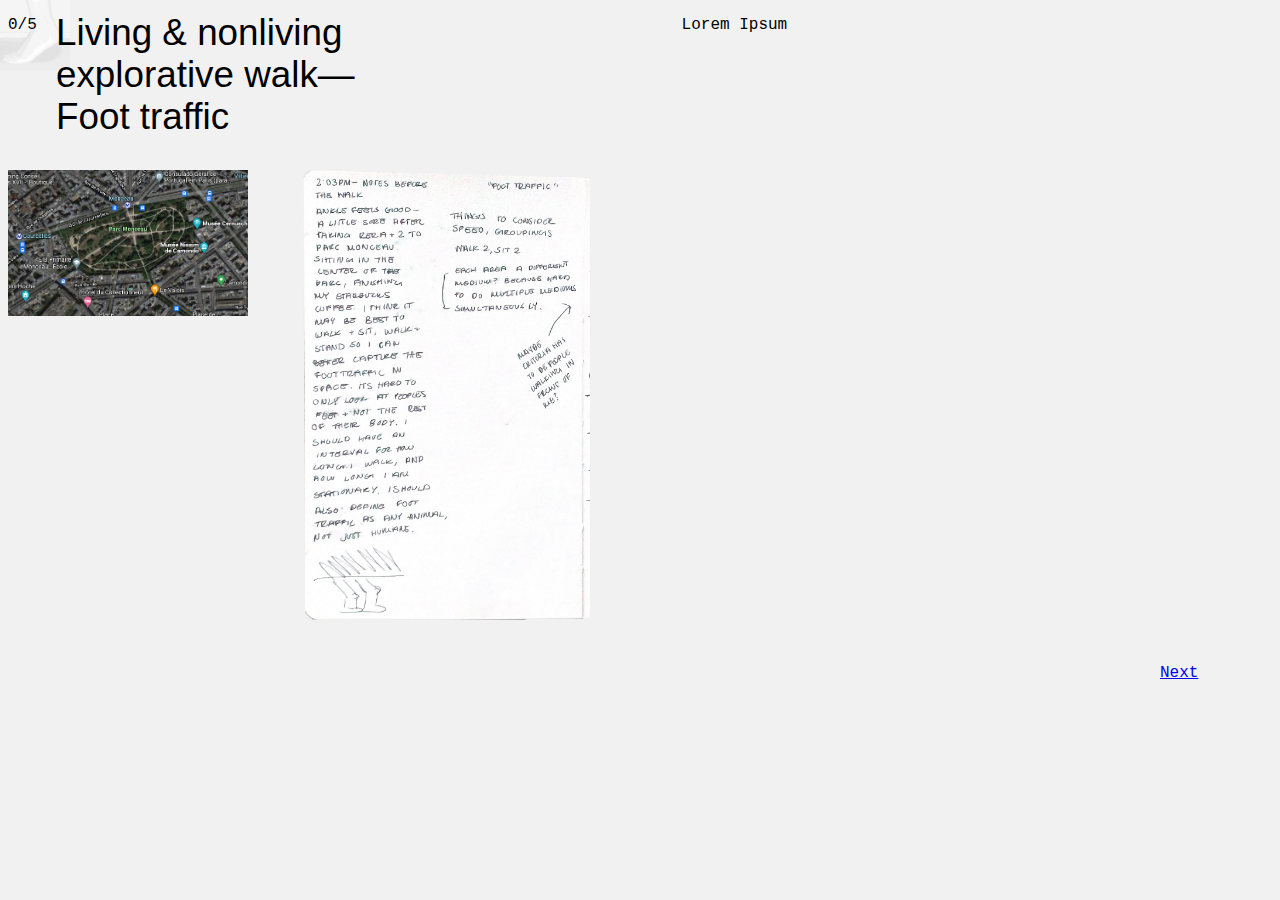
==== index.html @ be109c41 "Initial upload" ====
<!DOCTYPE html>
<html lang="en">
  <head>
    <meta charset="utf-8">
    <meta http-equiv="X-UA-Compatible" content="IE=edge">
    <meta name="viewport" content="width=device-width, initial-scale=1">
    <title>Foot Traffic</title>
    <link rel="stylesheet" href="styles.css">
    
  </head>  
  <body>

    <div class="cursor">
        <img class="foot" src="cursor.png" alt="Foot">
    </div>

        <!-- Flexbox for written into and map -->
        <div class="container">

            <div class="box box1">
                0/5
            </div>

            <div class="box box2">
                
                Living & nonliving <br> 
                explorative walk— <br>
                Foot traffic
                
            </div>

            <div class="box box3">
                Lorem Ipsum
            </div>

            <div class="box box4">
                <img class="map" src="images/1.png" alt="Map of Parc Monceau">
            </div>

            <div class="box box5"></div>


                 <div class="border">

            <div class="box box6">
                <img class="journal" src="images/2.png" alt="First journal entry">
            </div>

            <div class="box box7"></div>
            
                </div>
        </div>

        <!-- Button -->
        <div class="next">

           <a href="parcmonceau.html">Next</a> 

        </div>
        



  

    
  </body>
  <script src="script.js" defer></script>
</html>
---- styles.css ----
body {
    color: rgb(0, 0, 0);
    background-color: rgb(241, 241, 241);
    font-family: 'Helvetica';
  }

   /*FLEXBOX*/
.container {
    display: flex;
    flex-wrap: wrap;
    justify-content: left;
    margin: auto;
    position: absolute;
    z-index: 1;
    padding-top: .5em;
  }

  .box {
    padding-bottom: 2rem;
  }

  .box1 {
    min-width: 3em;
    font-family: 'Courier';
  }

  .box2 {
      min-width: 17em;
      font-size: 2.3em;
      margin-top: -4px;
  }

  .box3 {
    min-width: 30em;
    font-family: 'Courier';
  }

  .box4 {
    min-width: 10em;
    font-family: 'Courier';
  }

  .box5 {
    min-width: 3em;
    font-family: 'Courier';
  }

  .box6 {
    min-width: 17em;
    font-size: 2.3em;

}

  .box7 {
    min-width: 30em;
    font-family: 'Courier';
  }







     /*BUTTON*/
.next {
    position: absolute;
    z-index: 1;
    margin-left: 72em;
    font-family: 'Courier';
    padding-top: 41em;
}

     /*MAP*/
.map {
    max-width: 15em;
}

.maps {
    max-width: 10em;
}

     /*JOURNAL ENTRIES*/
.journal {
    max-width: 8em;
}

.journal2 {
    max-width: 8em;
    margin-left: 1.5em;
    margin-top: -1em;
}
.journal3 {
    max-width: 8em;
    margin-top: -1em;
}

     /*CURSOR*/
.foot {
    max-width: 70px;
}

.cursor {
    position: absolute;
    left: 0; 
    top: 0;
}


     /*RESPECTIVE PAGES*/

      /*PARC*/ 
.parc-video {
        margin-left: 30em;
        margin-top: 23em;
        position: absolute;
    }

    .parc-image {
        max-width: 9em;
        margin-left: 40em;
        margin-top: 10em;
        position: absolute;
    }

    .parc-image-two {
        max-width: 10em;
        margin-left: 50em;
        margin-top: 15em;
        position: absolute;
    }
    
      /*BORDER*/ 
    .border-video {
        margin-left: 35em;
        margin-top: 17em;
        position: absolute;
    }

      /*METRO*/    
.metro-image {
    max-width: 15em;
    position: absolute;
    margin-left: 42em;
    margin-top: 20em;
}

.metro-video {
    margin-left: 30em;
    margin-top: 10em;
    position: absolute;
}

.metro-sound {
    margin-left: 33em;
    margin-top: 34em;
    position: absolute;
   
}
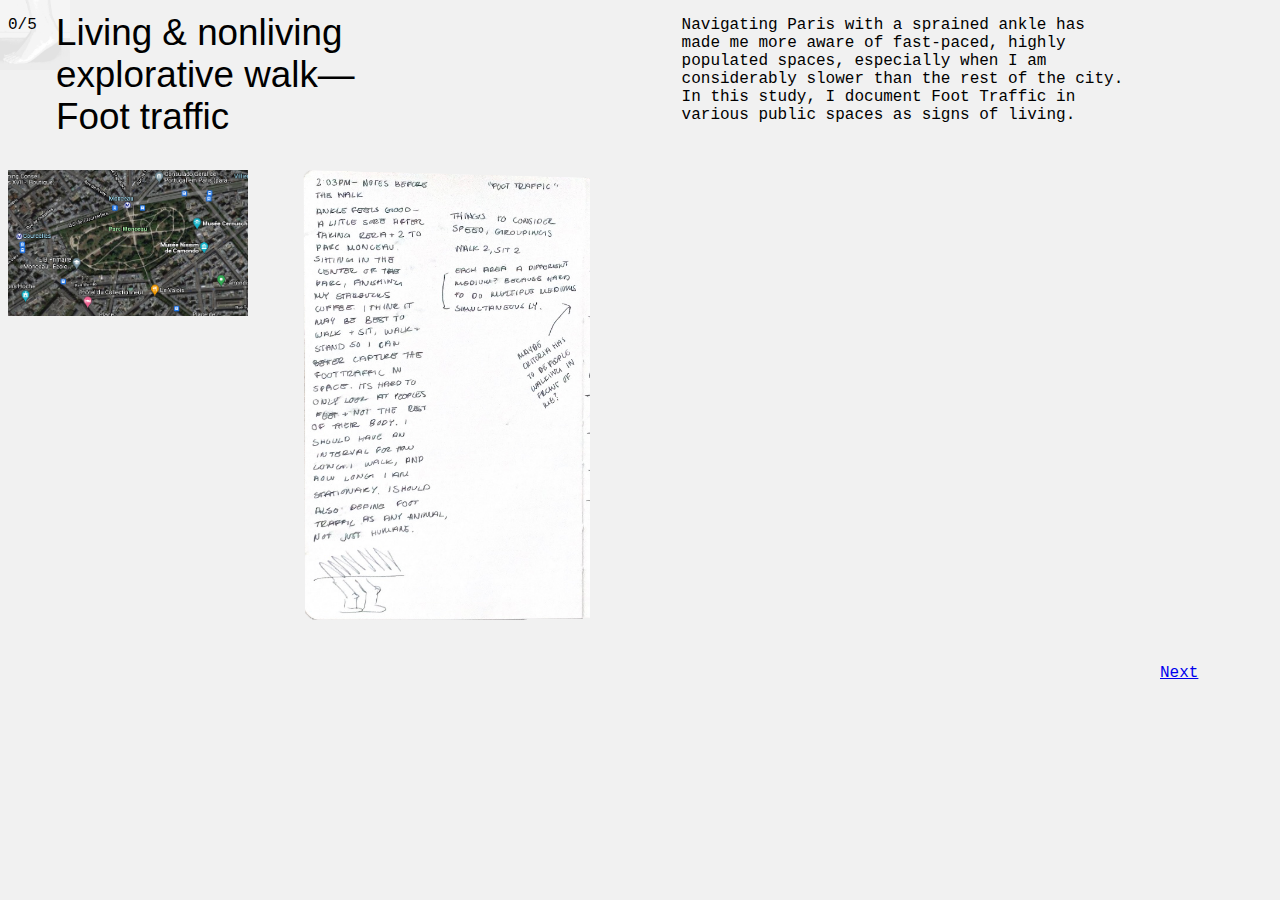
==== commit d702ab47: "All images added, sound added, copy" ====
--- a/index.html
+++ b/index.html
@@ -30,7 +30,7 @@
             </div>
 
             <div class="box box3">
-                Lorem Ipsum
+                Navigating Paris with a sprained ankle has <br> made me more aware of fast-paced, highly populated spaces, especially when I am considerably slower than the rest of the city. <br> In this study, I document Foot Traffic in <br> various public spaces as signs of living. <br> 
             </div>
 
             <div class="box box4">
--- a/styles.css
+++ b/styles.css
@@ -31,7 +31,8 @@
   }
 
   .box3 {
-    min-width: 30em;
+    width: 30em;
+
     font-family: 'Courier';
   }
 
@@ -137,6 +138,36 @@
         position: absolute;
     }
 
+     /*MARKET*/ 
+    .market-image {
+    max-width: 30em;
+    margin-left: 30em;
+    margin-top: 15em;
+    position: absolute;
+    }
+
+    .market-sound {
+        margin-left: 50em;
+        margin-top: 30em;
+        position: absolute;
+       
+    }
+
+         /*MONOPRIX*/ 
+    .mono-image {
+    max-width: 15em;
+    margin-left: 30em;
+    margin-top: 13em;
+    position: absolute;
+    }
+
+    .mono-image-two {
+        max-width: 15em;
+        margin-left: 50em;
+        margin-top: 19em;
+        position: absolute;
+        }
+
       /*METRO*/    
 .metro-image {
     max-width: 15em;
